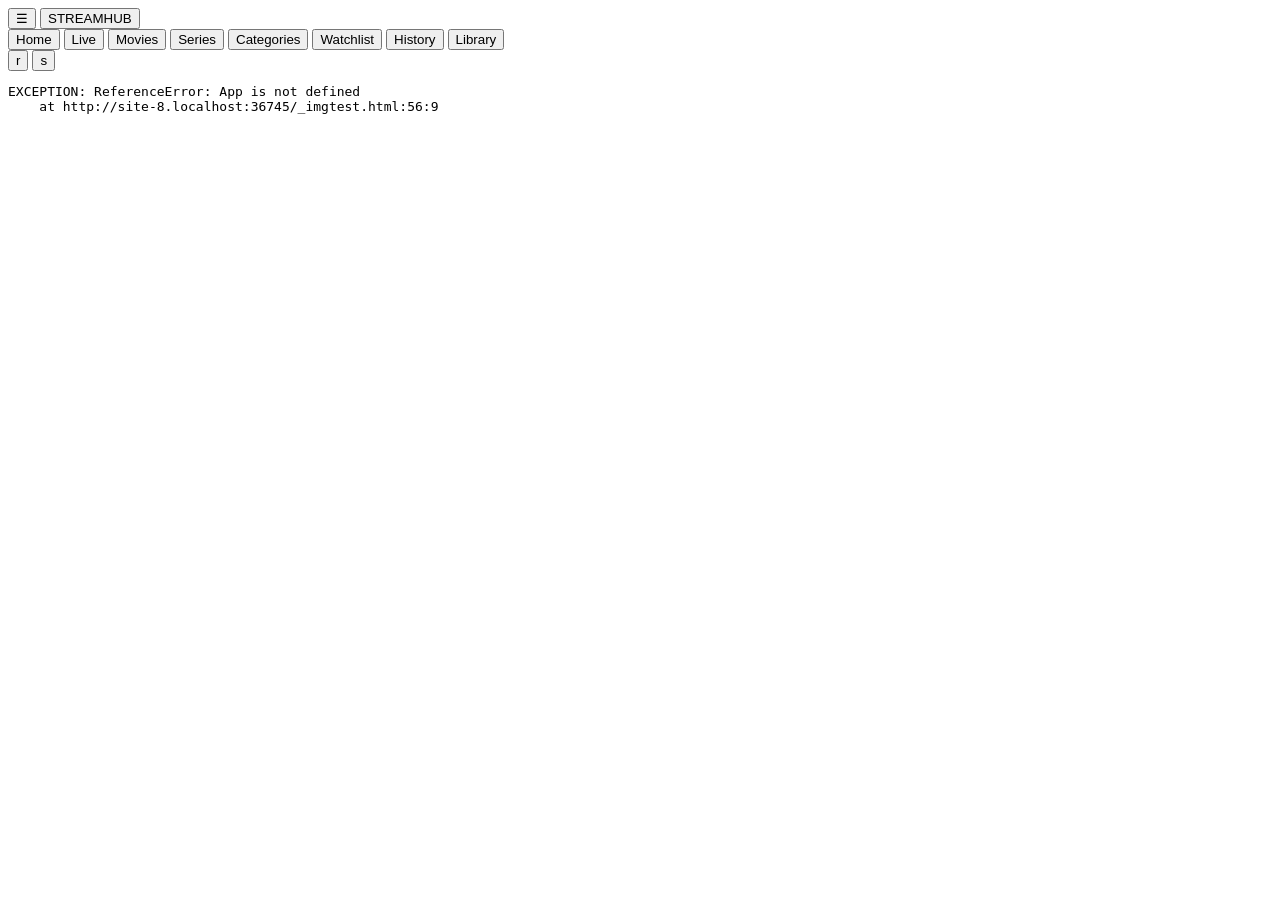
==== _imgtest.html @ 451a6d95 "Add files via upload" ====
<!DOCTYPE html>
<html lang="en">
<head>
<meta charset="UTF-8">
<title>imgtest</title>
<link rel="stylesheet" href="css/style.css">
<script>
  try { Object.defineProperty(window, "indexedDB", { value: undefined }); } catch (e) { window.indexedDB = undefined; }
  var items = [
    { id: "b1", title: "Broken Poster Movie", type: "movie", mediaType: "direct", source: "http://example.com/m.mp4", poster: "http://127.0.0.1:1/never.png", group: "Films", description: "" },
    { id: "g1", title: "Good Movie", type: "movie", mediaType: "direct", source: "http://example.com/g.mp4", poster: "", group: "Films", description: "" }
  ];
  localStorage.setItem("iptv_items", JSON.stringify(items));
  window.__errors = [];
  window.onerror = function (msg, src, line, col, err) {
    window.__errors.push((err && err.stack) ? err.stack : msg + " @" + src + ":" + line);
  };
</script>
</head>
<body>
<header id="topbar" class="topbar">
  <div class="topbar-inner">
    <button id="btnMenu" class="icon-btn focusable" aria-label="Open menu" data-action="toggle-menu">&#9776;</button>
    <button class="brand focusable" data-action="home">STREAMHUB</button>
    <nav class="topnav" id="topnav" aria-label="Main">
      <button class="nav-link focusable" data-action="home">Home</button>
      <button class="nav-link focusable" data-action="live">Live</button>
      <button class="nav-link focusable" data-action="movies">Movies</button>
      <button class="nav-link focusable" data-action="series">Series</button>
      <button class="nav-link focusable" data-action="categories">Categories</button>
      <button class="nav-link focusable" data-action="watchlist">Watchlist</button>
      <button class="nav-link focusable" data-action="history">History</button>
      <button class="nav-link focusable" data-action="settings">Library</button>
    </nav>
    <button id="btnRefresh" class="icon-btn focusable" aria-label="Refresh playlist from saved source" data-action="refresh">r</button>
    <button id="btnSearch" class="icon-btn focusable" aria-label="Search" data-action="search">s</button>
  </div>
</header>
<div class="mobile-menu" id="mobileMenu" hidden></div>
<main id="app" tabindex="-1" role="main" class="app"></main>
<div id="modalRoot" class="modal-root" hidden></div>
<div id="toastRoot" class="toast-root"></div>
<div id="focusRing" class="focus-ring" hidden></div>
<script src="js/storage.js"></script>
<script src="js/m3u-parser.js"></script>
<script src="js/m3u-exporter.js"></script>
<script src="js/xtream.js"></script>
<script src="js/player.js"></script>
<script src="js/ui.js"></script>
<script src="js/navigation.js"></script>
<script src="js/app.js"></script>
<script>
  window.addEventListener("load", function () {
    setTimeout(function () {
      try {
        App.navigate("#home");
          setTimeout(function () {
            setTimeout(function () {
              var cards = document.querySelectorAll("#app .card");
              var imgTags = document.querySelectorAll("#app .card img").length;
              var fallbacks = document.querySelectorAll("#app .card .poster-fallback").length;
              var out = document.getElementById("result");
              out.textContent = JSON.stringify({
                cards: cards.length,
                imgTags: imgTags,
                fallbackIcons: fallbacks,
                errors: window.__errors
              }, null, 1);
            }, 3000);
          }, 500);
      } catch (e) {
        var out = document.getElementById("result");
        out.textContent = "EXCEPTION: " + (e && e.stack ? e.stack : e) + "\n" + window.__errors.join("\n");
      }
    }, 400);
  });
</script>
<pre id="result">pending</pre>
</body>
</html>
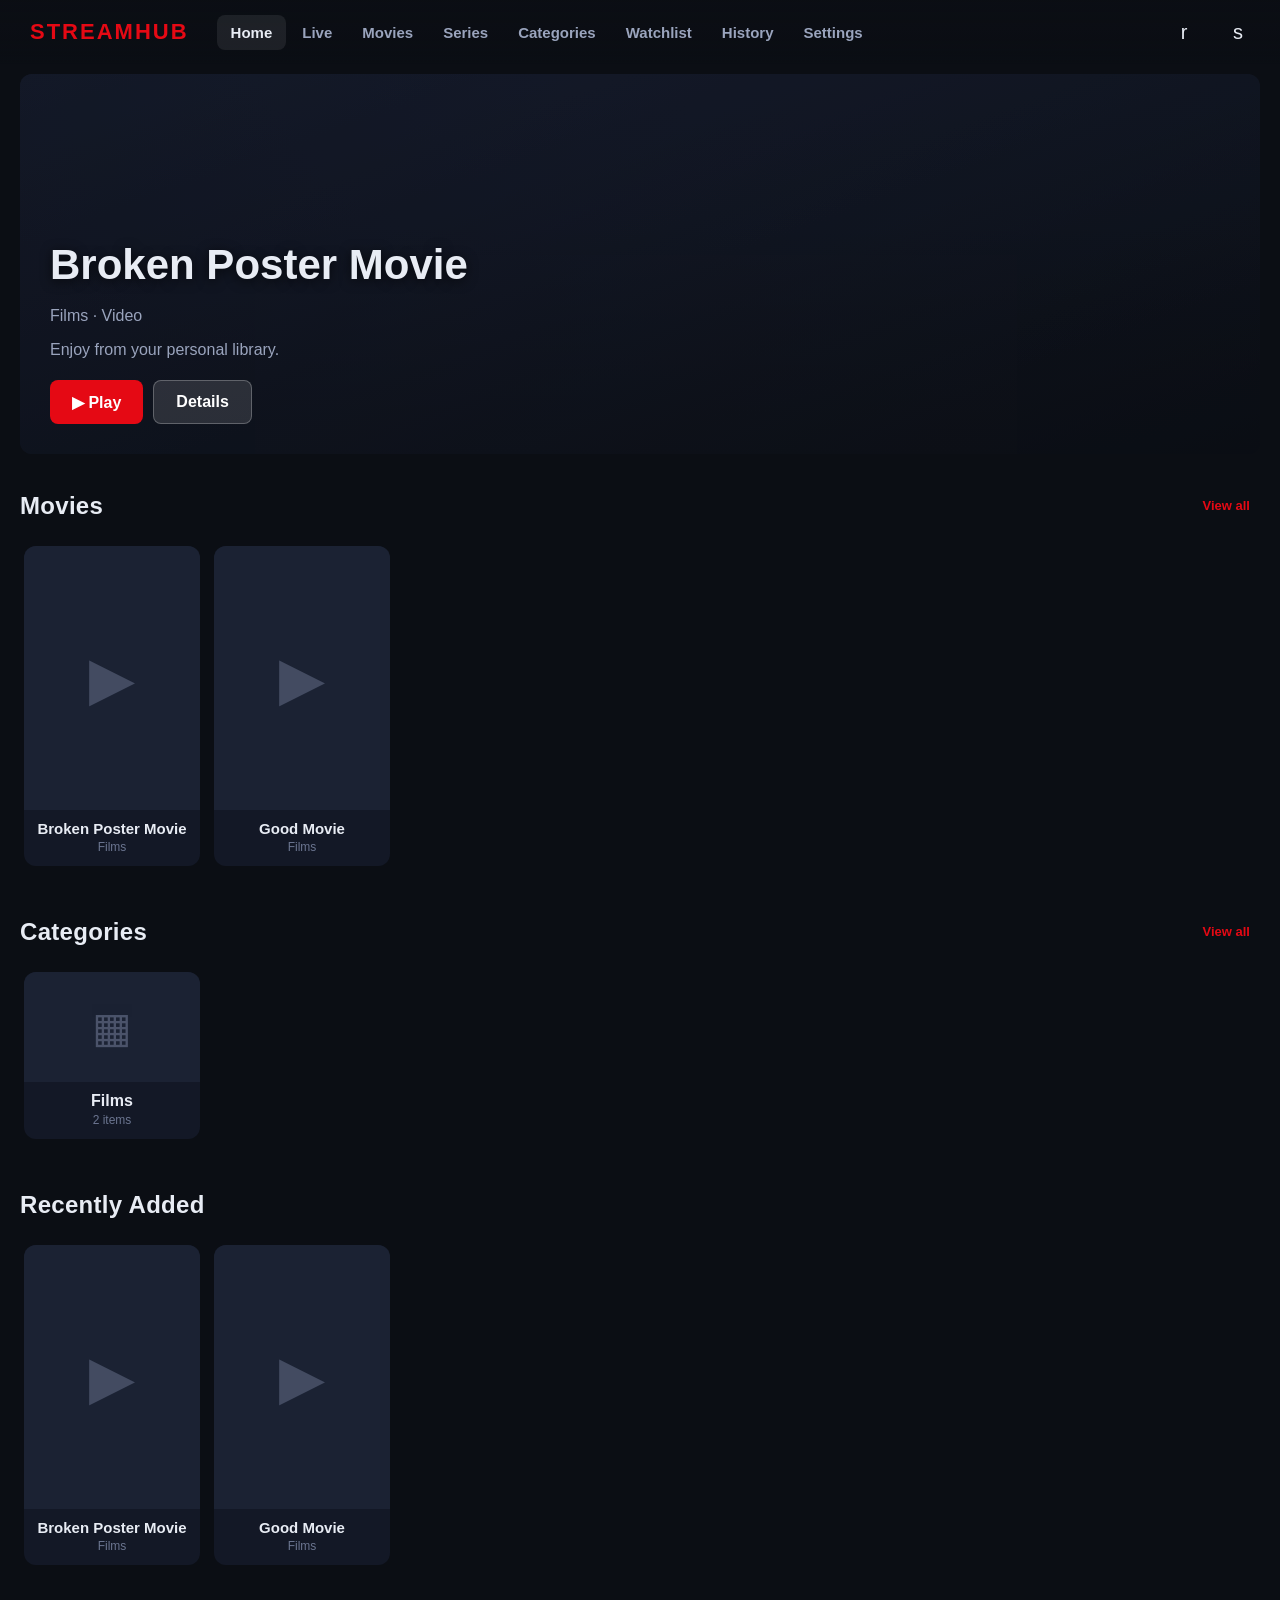
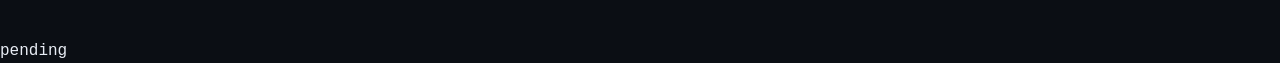
==== commit 5dc603b5: "Add files via upload" ====
--- a/_imgtest.html
+++ b/_imgtest.html
@@ -30,7 +30,7 @@
       <button class="nav-link focusable" data-action="categories">Categories</button>
       <button class="nav-link focusable" data-action="watchlist">Watchlist</button>
       <button class="nav-link focusable" data-action="history">History</button>
-      <button class="nav-link focusable" data-action="settings">Library</button>
+      <button class="nav-link focusable" data-action="settings">Settings</button>
     </nav>
     <button id="btnRefresh" class="icon-btn focusable" aria-label="Refresh playlist from saved source" data-action="refresh">r</button>
     <button id="btnSearch" class="icon-btn focusable" aria-label="Search" data-action="search">s</button>
--- a/css/style.css
+++ b/css/style.css
@@ -0,0 +1,1120 @@
+:root {
+  --bg: #0b0e14;
+  --bg-elev: #131826;
+  --bg-elev2: #1b2233;
+  --bg-elev3: #242e44;
+  --text: #e8ecf4;
+  --text-dim: #9aa4bd;
+  --text-faint: #6b7590;
+  --accent: #e50914;
+  --accent-hi: #ff3b45;
+  --accent2: #7b2ff7;
+  --focus: #fff;
+  --focus-border: 3px solid var(--focus);
+  --radius: 12px;
+  --card-w: 176px;
+  --card-h: 264px;
+  --gap: 14px;
+  --row-h: 316px;
+  --shadow: 0 10px 30px rgba(0,0,0,.5);
+  --ok: #2fbf71;
+  --warn: #f0a832;
+  --err: #ff4d5e;
+}
+
+* { box-sizing: border-box; margin: 0; padding: 0; }
+
+[hidden] { display: none !important; }
+
+html, body { height: 100%; }
+
+body {
+  background: var(--bg);
+  color: var(--text);
+  font-family: "Segoe UI", Roboto, "Helvetica Neue", Arial, sans-serif;
+  font-size: 16px;
+  line-height: 1.5;
+  overflow-x: hidden;
+  -webkit-font-smoothing: antialiased;
+}
+
+button {
+  font-family: inherit;
+  font-size: inherit;
+  color: inherit;
+  background: none;
+  border: none;
+  cursor: pointer;
+}
+
+img { display: block; }
+input, select, textarea {
+  font-family: inherit;
+  font-size: 16px;
+  color: var(--text);
+  background: var(--bg-elev2);
+  border: 1px solid #2c3752;
+  border-radius: 8px;
+  padding: 10px 12px;
+  width: 100%;
+  outline: none;
+}
+input:focus, select:focus, textarea:focus { border-color: var(--accent); }
+textarea { resize: vertical; min-height: 80px; }
+
+.skip-link {
+  position: absolute;
+  left: -999px;
+  top: 8px;
+  z-index: 1000;
+  background: var(--accent);
+  color: #fff;
+  padding: 10px 16px;
+  border-radius: 8px;
+  font-weight: 700;
+}
+.skip-link:focus { left: 8px; }
+
+/* ---------- Top bar ---------- */
+.topbar {
+  position: sticky;
+  top: 0;
+  z-index: 100;
+  background: linear-gradient(180deg, rgba(11,14,20,.96) 0%, rgba(11,14,20,.85) 70%, rgba(11,14,20,0) 100%);
+  transition: background .3s;
+}
+.topbar.scrolled { background: rgba(11,14,20,.98); }
+.topbar-inner {
+  max-width: 1440px;
+  margin: 0 auto;
+  display: flex;
+  align-items: center;
+  gap: 10px;
+  padding: 10px 20px;
+}
+.brand {
+  font-size: 22px;
+  font-weight: 900;
+  letter-spacing: 2px;
+  color: var(--accent);
+  margin-right: 8px;
+  padding: 6px 10px;
+  border-radius: 8px;
+}
+.topnav { display: flex; gap: 2px; flex: 1; }
+#btnMenu { display: none; }
+.nav-link {
+  padding: 9px 14px;
+  border-radius: 8px;
+  color: var(--text-dim);
+  font-weight: 600;
+  font-size: 15px;
+  white-space: nowrap;
+  transition: color .2s;
+}
+.nav-link:hover { color: var(--text); }
+.icon-btn {
+  width: 44px;
+  height: 44px;
+  border-radius: 10px;
+  display: grid;
+  place-items: center;
+  font-size: 20px;
+  color: var(--text);
+  flex-shrink: 0;
+}
+
+.mobile-menu {
+  display: flex;
+  flex-direction: column;
+  background: var(--bg-elev);
+  border-bottom: 1px solid #223;
+  padding: 8px;
+  gap: 4px;
+}
+.mobile-menu .nav-link { text-align: left; font-size: 17px; padding: 12px 16px; }
+
+/* ---------- Layout / pages ---------- */
+.app { padding-bottom: 60px; }
+.page { max-width: 1440px; margin: 0 auto; padding: 0 20px; }
+
+.section { margin-top: 34px; }
+.section-header {
+  display: flex;
+  align-items: center;
+  justify-content: space-between;
+  margin-bottom: 14px;
+}
+/* Combined back-button + title row (live & category pages). Keeps the back
+   arrow and the title on one line instead of stacking them on mobile. */
+.page-head { gap: 10px; flex-wrap: wrap; margin-top: 14px; }
+.page-head-left {
+  display: flex;
+  align-items: center;
+  gap: 14px;
+  min-width: 0;
+  flex: 1 1 auto;
+}
+.page-head-left .back-btn { margin: 0; }
+.page-head-left .section-title {
+  min-width: 0;
+  overflow: hidden;
+  text-overflow: ellipsis;
+  white-space: nowrap;
+}
+.page-head-action { flex-shrink: 0; }
+.section-title {
+  font-size: 24px;
+  font-weight: 800;
+  letter-spacing: .3px;
+}
+.section-title a { color: inherit; text-decoration: none; }
+.section-sub {
+  margin: -8px 0 14px;
+  font-size: 13px;
+  color: var(--muted, #9aa3b5);
+}
+
+/* ---------- Hero ---------- */
+.hero {
+  position: relative;
+  min-height: 380px;
+  display: flex;
+  align-items: flex-end;
+  border-radius: var(--radius);
+  overflow: hidden;
+  margin-top: 10px;
+  background: linear-gradient(160deg, #1a2136, #0b0e14);
+}
+.hero-bg {
+  position: absolute;
+  inset: 0;
+  background-size: cover;
+  background-position: center 20%;
+  opacity: .45;
+}
+.hero-bg::after {
+  content: "";
+  position: absolute;
+  inset: 0;
+  background: linear-gradient(90deg, rgba(11,14,20,.92) 0%, rgba(11,14,20,.55) 45%, rgba(11,14,20,.25) 100%),
+              linear-gradient(0deg, var(--bg) 0%, transparent 60%);
+}
+.hero-bg img {
+  position: absolute;
+  inset: 0;
+  width: 100%;
+  height: 100%;
+  object-fit: cover;
+}
+.hero-bg .poster-fallback { position: absolute; inset: 0; display: grid; place-items: center; font-size: 60px; color: var(--text-faint); opacity: .4; }
+.hero-body { position: relative; padding: 30px; max-width: 640px; }
+.hero-title { font-size: 42px; font-weight: 900; margin-bottom: 8px; text-shadow: 0 2px 12px rgba(0,0,0,.7); }
+.hero-meta { color: var(--text-dim); margin-bottom: 10px; }
+.hero-desc {
+  color: var(--text-dim);
+  margin-bottom: 18px;
+  display: -webkit-box;
+  -webkit-line-clamp: 3;
+  -webkit-box-orient: vertical;
+  overflow: hidden;
+}
+.hero-actions { display: flex; gap: 10px; flex-wrap: wrap; }
+
+/* ---------- Buttons ---------- */
+.btn {
+  display: inline-flex;
+  align-items: center;
+  gap: 8px;
+  padding: 12px 22px;
+  border-radius: 8px;
+  font-weight: 700;
+  font-size: 16px;
+  transition: transform .12s, background .2s, box-shadow .2s;
+}
+.btn:active { transform: scale(.97); }
+.btn-primary { background: var(--accent); color: #fff; }
+.btn-primary:hover { background: var(--accent-hi); }
+.btn-secondary { background: var(--bg-elev3); color: var(--text); }
+.btn-secondary:hover { background: #2d3852; }
+.btn-ghost { background: rgba(255,255,255,.12); color: #fff; border: 1px solid rgba(255,255,255,.25); }
+.btn-ghost:hover { background: rgba(255,255,255,.2); }
+.btn-danger { background: transparent; color: var(--err); border: 1px solid var(--err); }
+.btn-danger:hover { background: rgba(255,77,94,.12); }
+.btn-ok { background: var(--ok); color: #fff; border: 1px solid var(--ok); }
+.btn-sm { padding: 8px 14px; font-size: 14px; }
+
+/* ---------- Rows & cards ---------- */
+.row {
+  position: relative;
+  display: flex;
+  gap: var(--gap);
+  overflow-x: auto;
+  overflow-y: hidden;
+  padding: 8px 4px 14px;
+  scroll-behavior: smooth;
+  scrollbar-width: thin;
+  scrollbar-color: var(--bg-elev3) transparent;
+}
+.row::-webkit-scrollbar { height: 8px; }
+.row::-webkit-scrollbar-thumb { background: var(--bg-elev3); border-radius: 4px; }
+.row::-webkit-scrollbar-track { background: transparent; }
+
+.card {
+  flex: 0 0 auto;
+  width: var(--card-w);
+  border-radius: var(--radius);
+  overflow: hidden;
+  background: var(--bg-elev);
+  position: relative;
+  outline: none;
+  cursor: pointer;
+  transition: transform .18s ease, box-shadow .18s ease;
+}
+.card:hover { transform: translateY(-4px); }
+.card-star {
+  position: absolute;
+  top: 8px;
+  right: 8px;
+  z-index: 3;
+  width: 32px;
+  height: 32px;
+  display: flex;
+  align-items: center;
+  justify-content: center;
+  border-radius: 50%;
+  background: rgba(0, 0, 0, .72);
+  color: #ffd34d;
+  font-size: 15px;
+  line-height: 1;
+  cursor: pointer;
+  border: 0;
+  outline: none;
+  transition: transform .15s ease, background .15s ease;
+}
+.card-star:hover, .card-star:focus-visible { background: rgba(0, 0, 0, .95); }
+.card-star:hover { transform: scale(1.12); }
+.card-poster {
+  width: var(--card-w);
+  height: var(--card-h);
+  background: var(--bg-elev2);
+  position: relative;
+  display: grid;
+  place-items: center;
+}
+.card-poster img { width: 100%; height: 100%; object-fit: cover; }
+.card-poster .poster-fallback {
+  font-size: 60px;
+  color: var(--text-faint);
+  opacity: .5;
+}
+.card-body { padding: 10px 10px 12px; }
+.card-title {
+  font-size: 15px;
+  font-weight: 700;
+  white-space: nowrap;
+  overflow: hidden;
+  text-overflow: ellipsis;
+}
+.card-sub {
+  font-size: 12px;
+  color: var(--text-faint);
+  margin-top: 3px;
+  white-space: nowrap;
+  overflow: hidden;
+  text-overflow: ellipsis;
+}
+.card-progress {
+  position: absolute;
+  left: 0; right: 0; bottom: 0;
+  height: 4px;
+  background: rgba(255,255,255,.15);
+}
+.card-progress .bar { height: 100%; background: var(--accent); }
+
+.card-badge {
+  position: absolute;
+  top: 8px;
+  left: 8px;
+  background: rgba(0,0,0,.72);
+  color: #fff;
+  font-size: 11px;
+  font-weight: 700;
+  padding: 3px 8px;
+  border-radius: 999px;
+  letter-spacing: .5px;
+}
+.card-badge.watched { background: var(--accent); }
+.badge-type {
+  position: absolute;
+  top: 8px;
+  right: 8px;
+  background: var(--accent2);
+  color: #fff;
+  font-size: 10px;
+  font-weight: 800;
+  padding: 3px 8px;
+  border-radius: 999px;
+  letter-spacing: 1px;
+}
+.badge-type.direct { background: #0e7a4a; }
+.badge-type.embed { background: var(--accent2); }
+
+/* progress on card */
+.card-progress-wrap {
+  position: absolute;
+  left: 0; right: 0; bottom: 0;
+  height: 5px;
+  background: rgba(255,255,255,.14);
+}
+.card-progress-wrap .pbar { height: 100%; background: var(--accent); }
+
+/* grid */
+.grid {
+  display: grid;
+  grid-template-columns: repeat(auto-fill, minmax(var(--card-w), 1fr));
+  gap: var(--gap);
+  padding: 8px 4px 20px;
+}
+.grid .card { width: 100%; }
+.grid .card-poster, .grid .card-poster img { width: 100%; height: auto; aspect-ratio: 2/3; }
+
+/* category cards (landscape banner look, same card language) */
+.category-card .card-poster {
+  width: 100%;
+  height: auto;
+  aspect-ratio: 16 / 10;
+}
+.category-card .card-poster .poster-fallback {
+  font-size: 42px;
+  opacity: .6;
+}
+.category-card .card-title {
+  font-size: 16px;
+}
+.grid .category-card { width: 100%; }
+.grid .category-card .card-poster,
+.grid .category-card .card-poster img { width: 100%; height: auto; aspect-ratio: 16 / 10; }
+
+/* load more / pagination */
+.load-more {
+  display: block;
+  margin: 6px auto 26px;
+}
+.section-link {
+  font-size: 13px;
+  font-weight: 700;
+  color: var(--accent);
+  text-decoration: none;
+  padding: 6px 10px;
+  border-radius: 8px;
+}
+.section-link:hover { text-decoration: underline; }
+.search-more {
+  color: var(--text-faint);
+  font-size: 13px;
+  padding: 10px 4px;
+}
+
+/* ---------- Focus ring (Smart TV / keyboard) ---------- */
+.focusable { outline: none; position: relative; }
+.focusable:focus-visible,
+.focusable.focused,
+.spatial-focus {
+  outline: var(--focus-border) !important;
+  outline-offset: 2px !important;
+  box-shadow: 0 0 0 6px rgba(255,255,255,.18) !important;
+}
+.spatial-focus { z-index: 5; }
+
+/* ---------- Details / series pages ---------- */
+.detail-backdrop { min-height: 320px; }
+.detail-header {
+  display: flex;
+  gap: 28px;
+  margin-top: -120px;
+  position: relative;
+  z-index: 2;
+  padding-bottom: 10px;
+}
+.detail-poster {
+  width: 220px;
+  aspect-ratio: 2/3;
+  border-radius: var(--radius);
+  overflow: hidden;
+  background: var(--bg-elev2);
+  display: grid;
+  place-items: center;
+  box-shadow: var(--shadow);
+  flex-shrink: 0;
+}
+.detail-poster img { width: 100%; height: 100%; object-fit: cover; }
+.detail-poster .poster-fallback { font-size: 70px; color: var(--text-faint); opacity: .5; }
+.detail-info { padding-top: 60px; flex: 1; min-width: 0; }
+.detail-title { font-size: 38px; font-weight: 900; }
+.detail-meta { color: var(--text-dim); margin: 6px 0 12px; display: flex; gap: 14px; flex-wrap: wrap; }
+.detail-meta .dot { color: var(--text-faint); }
+.detail-desc { color: var(--text-dim); max-width: 760px; margin-bottom: 18px; }
+.detail-actions { display: flex; gap: 10px; flex-wrap: wrap; margin-bottom: 18px; }
+.tag-row { display: flex; gap: 8px; flex-wrap: wrap; margin: 10px 0 4px; }
+.tag {
+  background: var(--bg-elev2);
+  border: 1px solid #2c3752;
+  color: var(--text-dim);
+  font-size: 12px;
+  padding: 3px 10px;
+  border-radius: 999px;
+}
+
+.back-btn {
+  display: inline-flex;
+  align-items: center;
+  gap: 6px;
+  margin: 16px 0;
+  padding: 8px 14px;
+  border-radius: 8px;
+  color: var(--text-dim);
+  font-weight: 600;
+}
+.back-btn:hover { color: var(--text); background: var(--bg-elev); }
+
+/* season selector */
+.season-selector {
+  display: flex;
+  gap: 8px;
+  flex-wrap: wrap;
+  margin-bottom: 18px;
+}
+.season-pill {
+  padding: 10px 18px;
+  border-radius: 999px;
+  background: var(--bg-elev2);
+  color: var(--text-dim);
+  font-weight: 700;
+  border: 1px solid transparent;
+}
+.season-pill.active { background: var(--accent); color: #fff; }
+
+.episode-list {
+  display: flex;
+  flex-direction: column;
+  gap: 8px;
+  max-width: 900px;
+}
+.episode {
+  position: relative;
+  display: flex;
+  align-items: center;
+  gap: 10px;
+  background: var(--bg-elev);
+  border-radius: 10px;
+  padding: 10px 12px;
+  min-width: 0;
+  transition: background .15s;
+}
+.episode:hover { background: var(--bg-elev2); }
+.episode-main {
+  flex: 1;
+  min-width: 0;
+  display: flex;
+  align-items: center;
+  gap: 14px;
+  background: none;
+  border: none;
+  padding: 2px 0;
+  text-align: left;
+  cursor: pointer;
+  color: inherit;
+  font: inherit;
+}
+.episode-edit { flex-shrink: 0; white-space: nowrap; }
+.episode-thumb {
+  position: relative;
+  width: 120px;
+  aspect-ratio: 16/9;
+  border-radius: 8px;
+  background: var(--bg-elev2);
+  background-size: cover;
+  background-position: center;
+  display: grid;
+  place-items: center;
+  flex-shrink: 0;
+  color: var(--text-faint);
+  overflow: hidden;
+}
+.episode-thumb img {
+  position: absolute;
+  inset: 0;
+  width: 100%;
+  height: 100%;
+  object-fit: cover;
+}
+.episode-thumb .poster-fallback { font-size: 20px; opacity: .6; }
+.episode-num {
+  font-weight: 800;
+  color: var(--text-faint);
+  font-size: 20px;
+  width: 40px;
+  text-align: center;
+  flex-shrink: 0;
+}
+.episode-body { flex: 1; min-width: 0; }
+.episode-name { font-weight: 700; overflow: hidden; text-overflow: ellipsis; white-space: nowrap; }
+.episode-sub { color: var(--text-faint); font-size: 13px; overflow: hidden; text-overflow: ellipsis; white-space: nowrap; }
+.episode-watch { color: var(--text-dim); flex-shrink: 0; font-size: 13px; white-space: nowrap; margin-left: auto; }
+.episode .ep-progress {
+  position: absolute;
+  bottom: 0; left: 0;
+  height: 3px;
+  background: var(--accent);
+  border-radius: 2px;
+}
+
+/* ---------- Player ---------- */
+.player-page { max-width: 1200px; margin: 0 auto; padding: 0 20px 60px; }
+.player-wrap {
+  position: relative;
+  background: #000;
+  border-radius: var(--radius);
+  overflow: hidden;
+  box-shadow: var(--shadow);
+  margin-top: 16px;
+  aspect-ratio: 16 / 9;
+}
+.player-wrap video {
+  width: 100%;
+  height: 100%;
+  display: block;
+  object-fit: contain;
+  background: #000;
+  border: none;
+}
+.video-bar {
+  position: absolute;
+  left: 0;
+  right: 0;
+  bottom: 0;
+  z-index: 2;
+  padding: 30px 16px 10px;
+  background: linear-gradient(to top, rgba(0, 0, 0, 0.85), rgba(0, 0, 0, 0));
+  pointer-events: none;
+  opacity: 0;
+  visibility: hidden;
+  transition: opacity 0.2s ease, visibility 0.2s ease;
+}
+.video-bar.show {
+  opacity: 1;
+  visibility: visible;
+}
+.video-progress {
+  -webkit-appearance: none;
+  appearance: none;
+  width: 100%;
+  height: 4px;
+  background: rgba(255, 255, 255, 0.3);
+  border-radius: 2px;
+  outline: none;
+  cursor: pointer;
+  pointer-events: auto;
+}
+.video-progress::-webkit-slider-thumb {
+  -webkit-appearance: none;
+  appearance: none;
+  width: 14px;
+  height: 14px;
+  border-radius: 50%;
+  background: var(--accent);
+  border: none;
+}
+.video-progress::-moz-range-thumb {
+  width: 14px;
+  height: 14px;
+  border-radius: 50%;
+  background: var(--accent);
+  border: none;
+}
+.video-bar-buttons {
+  display: flex;
+  align-items: center;
+  gap: 6px;
+  margin-top: 8px;
+  pointer-events: auto;
+}
+.bar-btn {
+  display: inline-flex;
+  align-items: center;
+  justify-content: center;
+  gap: 4px;
+  height: 36px;
+  min-width: 40px;
+  padding: 0 10px;
+  border: none;
+  border-radius: 6px;
+  background: rgba(255, 255, 255, 0.12);
+  color: #fff;
+  cursor: pointer;
+  font-family: inherit;
+  transition: background 0.15s ease;
+}
+.bar-btn:hover,
+.bar-btn:focus-visible {
+  background: rgba(255, 255, 255, 0.25);
+}
+.bar-btn.bar-back,
+.bar-btn.bar-fwd {
+  background: transparent;
+  padding: 0 4px;
+}
+.bar-btn.bar-back:hover,
+.bar-btn.bar-back:focus-visible,
+.bar-btn.bar-fwd:hover,
+.bar-btn.bar-fwd:focus-visible {
+  background: rgba(255, 255, 255, 0.12);
+}
+.bar-ico { width: 20px; height: 20px; }
+.bar-ico-seek { width: 18px; height: 18px; }
+.bar-ico-label {
+  font-size: 11px;
+  font-weight: 800;
+  letter-spacing: 0.5px;
+  line-height: 1;
+  pointer-events: none;
+}
+.bar-fwd .bar-ico-seek { transform: scaleX(-1); }
+.bar-time {
+  font-size: 13px;
+  color: #fff;
+  opacity: 0.85;
+  padding: 0 6px;
+  white-space: nowrap;
+  font-variant-numeric: tabular-nums;
+}
+.bar-spacer { flex: 1; }
+.player-wrap:fullscreen,
+.player-wrap:-webkit-full-screen {
+  width: 100%;
+  height: 100%;
+  aspect-ratio: auto;
+  border-radius: 0;
+  margin-top: 0;
+}
+
+.player-wrap .embed-wrap {
+  position: relative;
+  width: 100%;
+  height: 100%;
+}
+.player-wrap .embed-wrap iframe {
+  position: absolute;
+  inset: 0;
+  width: 100%;
+  height: 100%;
+  display: block;
+  border: none;
+}
+.player-wrap .embed-wrap .player-msg {
+  position: absolute;
+  left: 12px;
+  right: 12px;
+  bottom: 12px;
+  margin: 0;
+  z-index: 2;
+}
+.player-head {
+  display: flex;
+  flex-direction: column;
+  gap: 6px;
+  margin-top: 22px;
+}
+.player-head h2 { font-size: 26px; font-weight: 800; min-width: 0; }
+.player-head-actions { display: flex; gap: 8px; flex-wrap: wrap; }
+.player-msg {
+  margin-top: 14px;
+  padding: 16px 18px;
+  border-radius: 10px;
+  background: var(--bg-elev);
+  color: var(--text-dim);
+  font-size: 15px;
+}
+.player-error {
+  border-left: 4px solid var(--err);
+  color: var(--text);
+}
+.player-note {
+  border-left: 4px solid var(--warn);
+}
+.player-info {
+  margin-top: 14px;
+  font-size: 13px;
+  color: var(--text-dim);
+  line-height: 1.55;
+}
+.player-info-title { font-weight: 700; color: var(--text); margin-bottom: 4px; }
+.player-info-link { overflow-wrap: anywhere; }
+.player-info-link a { color: var(--accent); text-decoration: none; }
+.player-info-link a:hover { text-decoration: underline; }
+.player-info-desc { margin-top: 4px; }
+
+/* ---------- Live (two-pane: channel list + inline player) ---------- */
+.live-page { max-width: 1500px; margin: 0 auto; padding: 0 20px 60px; }
+.live-layout {
+  display: flex;
+  gap: 18px;
+  align-items: flex-start;
+  margin-top: 6px;
+}
+.live-list {
+  width: 44%;
+  max-width: 460px;
+  flex-shrink: 0;
+  display: flex;
+  flex-direction: column;
+  gap: 8px;
+  min-height: 0;
+}
+.live-filter {
+  width: 100%;
+  padding: 9px 12px;
+  border-radius: 8px;
+  border: 1px solid rgba(255, 255, 255, 0.14);
+  background: var(--bg-elev);
+  color: var(--text);
+  font-size: 14px;
+}
+.live-filter:focus { outline: 2px solid var(--accent); outline-offset: 1px; }
+.live-list-body {
+  display: flex;
+  flex-direction: column;
+  gap: 3px;
+  max-height: calc(100vh - 250px);
+  overflow-y: auto;
+  padding-right: 4px;
+}
+.live-item {
+  display: flex;
+  align-items: center;
+  gap: 10px;
+  width: 100%;
+  padding: 9px 12px;
+  border: 0;
+  border-radius: 8px;
+  background: transparent;
+  color: var(--text);
+  text-align: left;
+  font-size: 14px;
+  cursor: pointer;
+}
+.live-item:hover { background: rgba(255, 255, 255, 0.06); }
+.live-item.active { background: rgba(0, 200, 120, 0.16); }
+.live-item.active .live-ico { background: var(--accent); color: #06120d; }
+.live-ico {
+  width: 30px;
+  height: 30px;
+  border-radius: 50%;
+  display: flex;
+  align-items: center;
+  justify-content: center;
+  font-size: 11px;
+  background: rgba(255, 255, 255, 0.08);
+  flex-shrink: 0;
+}
+.live-name {
+  flex: 1;
+  min-width: 0;
+  overflow: hidden;
+  text-overflow: ellipsis;
+  white-space: nowrap;
+  font-weight: 600;
+}
+.live-grp {
+  font-size: 11px;
+  color: var(--text-dim);
+  flex-shrink: 0;
+  max-width: 110px;
+  overflow: hidden;
+  text-overflow: ellipsis;
+  white-space: nowrap;
+}
+.live-item-wrap {
+  display: flex;
+  align-items: stretch;
+  gap: 4px;
+}
+.live-item-wrap .live-item { flex: 1 1 auto; width: auto; min-width: 0; }
+.live-pin {
+  flex: 0 0 auto;
+  width: 40px;
+  display: flex;
+  align-items: center;
+  justify-content: center;
+  border: 0;
+  border-radius: 8px;
+  background: transparent;
+  color: var(--text-dim);
+  font-size: 14px;
+  cursor: pointer;
+  opacity: .85;
+  transition: background .15s ease, opacity .15s ease;
+}
+.live-pin:hover, .live-pin:focus-visible { background: rgba(255, 255, 255, .08); opacity: 1; }
+.live-pin.pinned {
+  background: rgba(0, 200, 120, .14);
+  color: var(--accent);
+  opacity: 1;
+}
+.live-pin.pinned:hover, .live-pin.pinned:focus-visible { background: rgba(0, 200, 120, .22); }
+.live-more {
+  font-size: 12px;
+  color: var(--text-dim);
+  padding: 10px 12px;
+  text-align: center;
+}
+.live-player { flex: 1; min-width: 0; }
+.live-player .player-wrap { margin-top: 0; }
+.live-placeholder {
+  display: flex;
+  align-items: center;
+  justify-content: center;
+  width: 100%;
+  aspect-ratio: 16 / 9;
+  border-radius: 12px;
+  border: 1px dashed rgba(255, 255, 255, 0.18);
+  color: var(--text-faint);
+  font-size: 16px;
+  text-align: center;
+  padding: 16px;
+  background: var(--bg-elev);
+}
+
+/* ---------- Search ---------- */
+.search-bar { position: relative; margin-top: 18px; margin-bottom: 22px; max-width: none; }
+.search-bar input { font-size: 20px; padding: 14px 16px; border-radius: 12px; }
+.search-results { margin-top: 10px; }
+.result-list { display: flex; flex-direction: column; gap: 6px; max-width: 900px; }
+.result-item {
+  display: flex;
+  gap: 14px;
+  align-items: center;
+  background: var(--bg-elev);
+  border-radius: 10px;
+  padding: 8px 12px;
+  outline: none;
+  cursor: pointer;
+}
+.result-item:hover { background: var(--bg-elev2); }
+.result-thumb {
+  width: 60px;
+  aspect-ratio: 2/3;
+  border-radius: 6px;
+  background: var(--bg-elev2);
+  background-size: cover;
+  background-position: center;
+  display: grid;
+  place-items: center;
+  color: var(--text-faint);
+  flex-shrink: 0;
+}
+.result-item .r-title { font-weight: 700; }
+.result-item .r-sub { color: var(--text-faint); font-size: 13px; }
+
+/* ---------- Forms / settings ---------- */
+.settings-grid {
+  display: grid;
+  grid-template-columns: repeat(auto-fit, minmax(320px, 1fr));
+  gap: 20px;
+  margin-top: 22px;
+}
+.panel {
+  background: var(--bg-elev);
+  border-radius: var(--radius);
+  padding: 22px;
+}
+.panel h3 { font-size: 19px; font-weight: 800; margin-bottom: 6px; }
+.panel p { color: var(--text-dim); font-size: 14px; margin-bottom: 14px; }
+.panel .btn { width: 100%; justify-content: center; margin-top: 8px; }
+.form-row { margin-bottom: 14px; }
+.form-row label { display: block; font-size: 13px; font-weight: 700; color: var(--text-dim); margin-bottom: 6px; }
+.form-grid { display: grid; grid-template-columns: 1fr 1fr; gap: 0 14px; }
+.form-actions { display: flex; gap: 10px; margin-top: 16px; }
+.file-drop {
+  border: 2px dashed #33405f;
+  border-radius: var(--radius);
+  padding: 26px;
+  text-align: center;
+  color: var(--text-dim);
+  cursor: pointer;
+  transition: border-color .2s;
+  margin-bottom: 10px;
+}
+.file-drop:hover, .file-drop.dragover { border-color: var(--accent); color: var(--text); }
+.file-drop input { display: none; }
+.url-import-row {
+  display: flex;
+  gap: 8px;
+  margin-top: 12px;
+  flex-wrap: wrap;
+}
+.url-import-row input { flex: 1 1 220px; }
+.url-import-row .btn { flex-shrink: 0; }
+.url-hint {
+  font-size: 12px;
+  color: var(--text-faint);
+  margin-top: 8px;
+  word-break: break-all;
+}
+.picker-search { margin-bottom: 10px; }
+
+/* ---------- Empty states ---------- */
+.empty {
+  text-align: center;
+  padding: 70px 20px;
+  color: var(--text-faint);
+}
+.empty .big { font-size: 56px; margin-bottom: 12px; opacity: .6; }
+.empty h3 { color: var(--text-dim); font-size: 22px; margin-bottom: 8px; }
+.empty p { max-width: 460px; margin: 0 auto 18px; }
+
+/* ---------- Modals ---------- */
+.modal-root {
+  position: fixed;
+  inset: 0;
+  z-index: 300;
+  background: rgba(0,0,0,.66);
+  display: grid;
+  place-items: center;
+  padding: 20px;
+}
+.modal-root[hidden] { display: none; }
+.modal {
+  background: var(--bg-elev);
+  border-radius: 14px;
+  width: 100%;
+  max-width: 560px;
+  max-height: 88vh;
+  overflow: auto;
+  padding: 26px;
+  box-shadow: var(--shadow);
+}
+.modal h3 { font-size: 22px; font-weight: 800; margin-bottom: 8px; }
+.modal .modal-actions { display: flex; gap: 10px; margin-top: 20px; flex-wrap: wrap; }
+.modal .form-grid { grid-template-columns: 1fr 1fr; }
+.modal .form-grid .full { grid-column: 1 / -1; }
+
+/* ---------- Import progress ---------- */
+.progress-overlay {
+  position: fixed;
+  inset: 0;
+  z-index: 400;
+  background: rgba(0, 0, 0, .72);
+  display: grid;
+  place-items: center;
+  padding: 20px;
+}
+.progress-overlay[hidden] { display: none; }
+.progress-card {
+  background: var(--bg-elev);
+  border-radius: 14px;
+  padding: 30px 36px;
+  text-align: center;
+  box-shadow: var(--shadow);
+  max-width: 380px;
+  width: 100%;
+}
+.progress-spinner {
+  width: 44px;
+  height: 44px;
+  margin: 0 auto 16px;
+  border-radius: 50%;
+  border: 4px solid rgba(255, 255, 255, .15);
+  border-top-color: var(--accent);
+  animation: spin .8s linear infinite;
+}
+@keyframes spin { to { transform: rotate(360deg); } }
+.progress-title { font-size: 20px; font-weight: 800; margin-bottom: 6px; }
+.progress-status { color: var(--text-dim); font-size: 14px; min-height: 18px; }
+
+/* ---------- Toast ---------- */
+.toast-root {
+  position: fixed;
+  bottom: 20px;
+  left: 50%;
+  transform: translateX(-50%);
+  z-index: 500;
+  display: flex;
+  flex-direction: column;
+  gap: 8px;
+  align-items: center;
+  pointer-events: none;
+}
+.toast {
+  background: var(--bg-elev3);
+  color: var(--text);
+  padding: 12px 22px;
+  border-radius: 10px;
+  box-shadow: var(--shadow);
+  font-weight: 600;
+  animation: toastIn .25s ease;
+  max-width: 90vw;
+}
+.toast.err { border-left: 4px solid var(--err); }
+.toast.ok { border-left: 4px solid var(--ok); }
+@keyframes toastIn { from { opacity: 0; transform: translateY(10px); } to { opacity: 1; transform: none; } }
+
+/* ---------- Responsive ---------- */
+@media (min-width: 901px) {
+  #btnMenu { display: none; }
+  .mobile-menu { display: none !important; }
+}
+
+@media (max-width: 900px) {
+  .topnav { display: none; }
+  #btnMenu { display: grid; }
+  .topbar-inner { padding: 8px 12px; }
+  .hero-title { font-size: 32px; }
+  .hero { min-height: 300px; }
+  .hero-body { padding: 18px 16px; }
+  .hero-actions .btn { padding: 10px 16px; font-size: 14px; }
+  .detail-header { flex-direction: column; align-items: flex-start; margin-top: -40px; }
+  .detail-info { padding-top: 10px; }
+  .detail-poster { width: 180px; }
+  .detail-title { font-size: 28px; }
+  :root { --card-w: 150px; --card-h: 226px; --row-h: 280px; }
+  .live-layout { flex-direction: column; align-items: stretch; }
+  .live-list { width: 100%; max-width: none; order: 2; }
+  .live-list-body { max-height: 42vh; }
+  .live-player { order: 1; width: 100%; }
+  .live-page { padding: 0 12px 60px; }
+  .page { padding: 0 12px; }
+}
+
+@media (max-width: 520px) {
+  :root { --card-w: 132px; --card-h: 198px; --row-h: 252px; }
+  .form-grid { grid-template-columns: 1fr; }
+  .modal .form-grid { grid-template-columns: 1fr; }
+  .player-head h2 { font-size: 20px; }
+  .episode { padding: 8px 10px; gap: 8px; }
+  .episode-main { gap: 10px; }
+  .episode-thumb { width: 72px; }
+  .episode-num { display: none; }
+  .episode-watch { font-size: 12px; }
+  .episode-edit { padding: 6px 10px; }
+  .section-title { font-size: 20px; }
+  .page-head { gap: 10px; margin-top: 16px; margin-bottom: 12px; }
+  .page-head-left { gap: 14px; }
+  .page-head-action { padding: 8px 12px; font-size: 13px; }
+  .live-item { padding: 8px 10px; gap: 8px; font-size: 13px; }
+  .live-ico { width: 26px; height: 26px; font-size: 10px; }
+  .live-grp { max-width: 80px; font-size: 10px; }
+  .live-list-body { max-height: 38vh; }
+  .hero-title { font-size: 26px; }
+  .hero-body { padding: 14px 14px; }
+  .hero-desc { -webkit-line-clamp: 2; }
+}
+
+@media (min-width: 1600px) {
+  :root { --card-w: 200px; --card-h: 300px; --row-h: 352px; }
+}
+
+@media (pointer: coarse) {
+  .card { transform: none !important; }
+}
